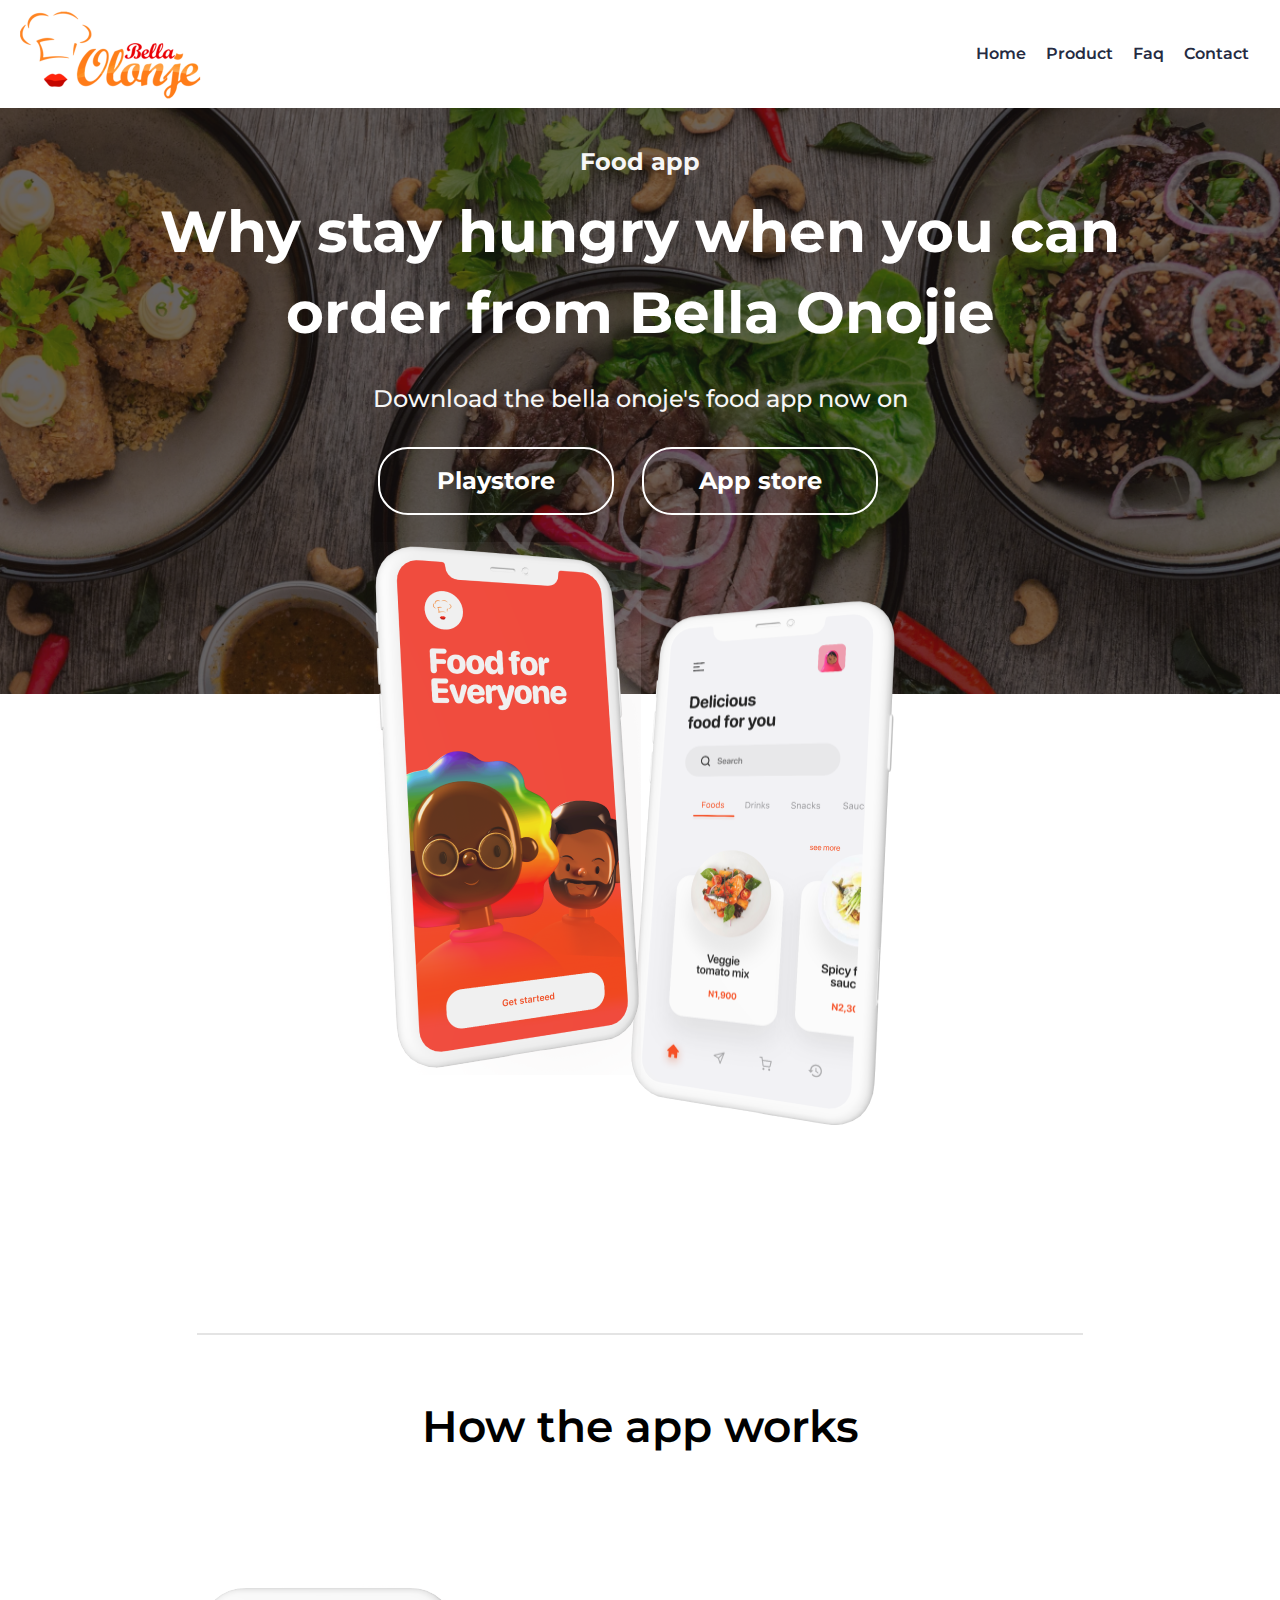
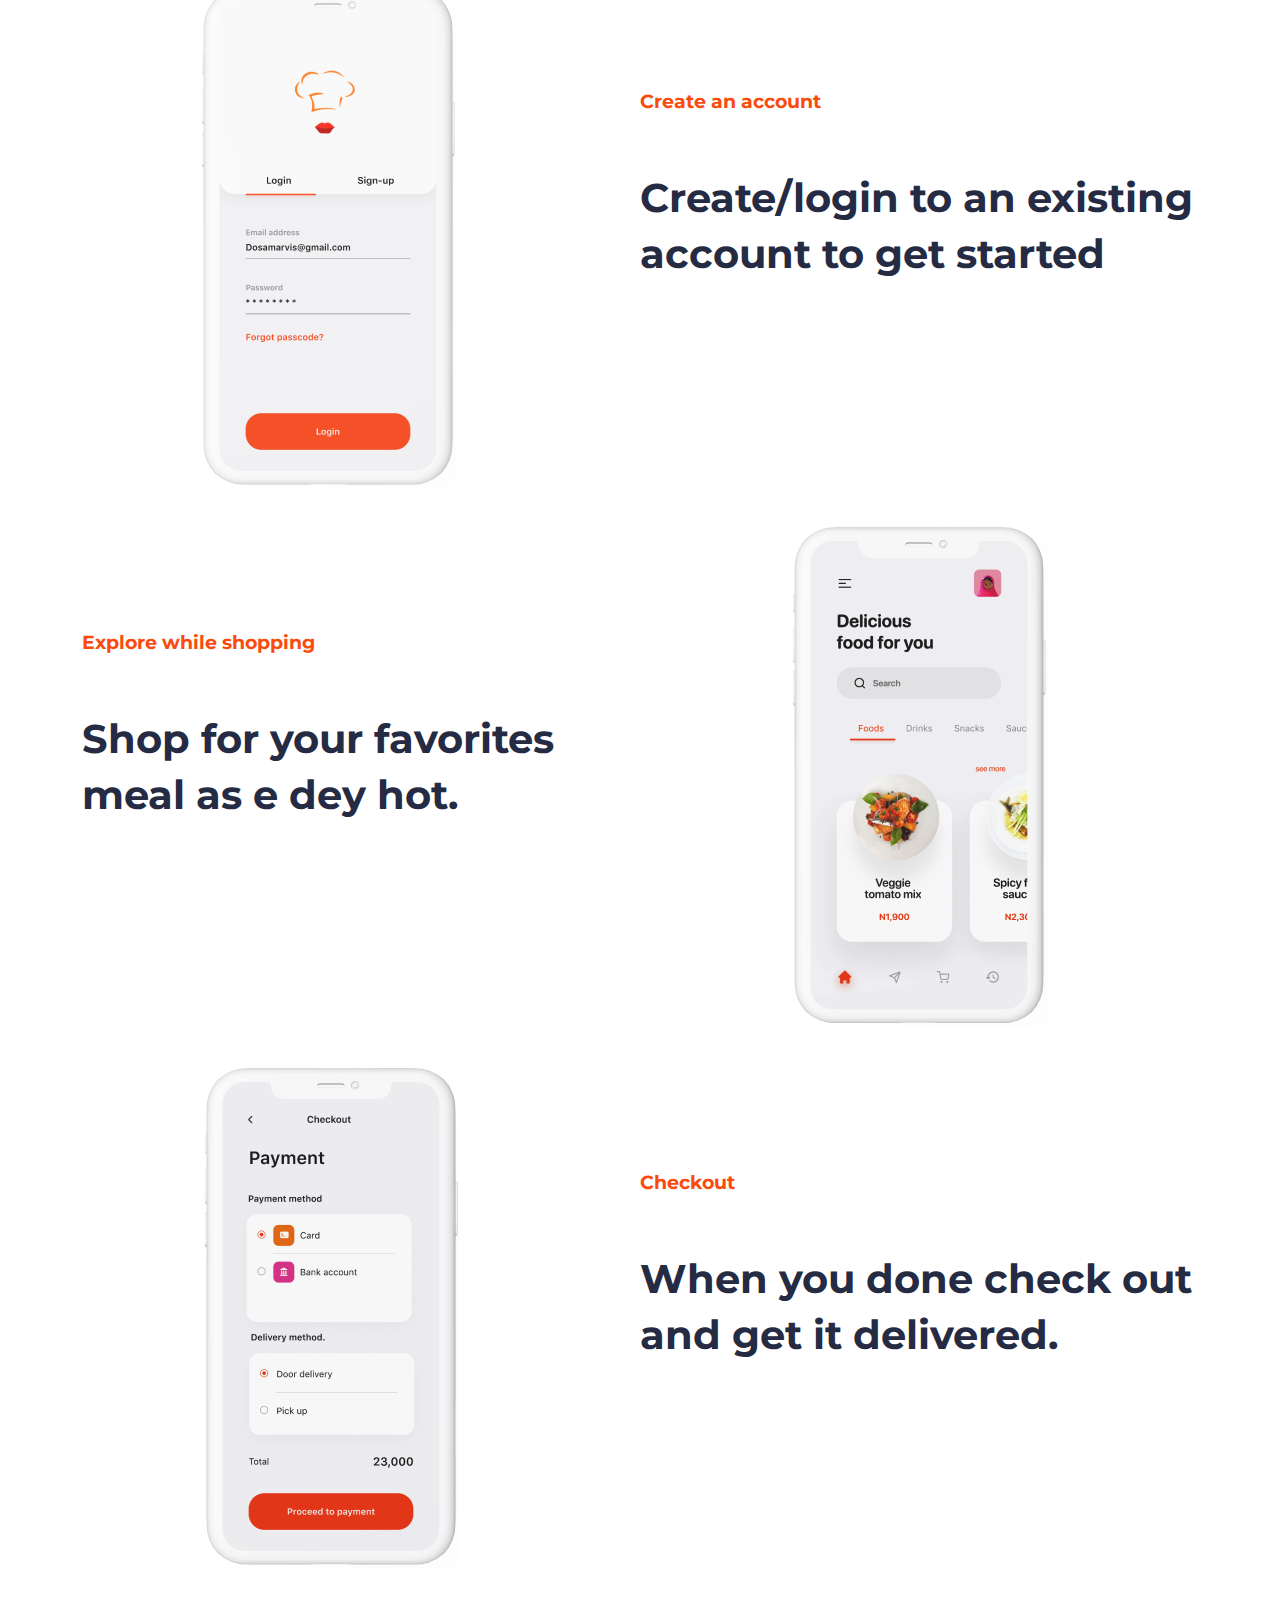
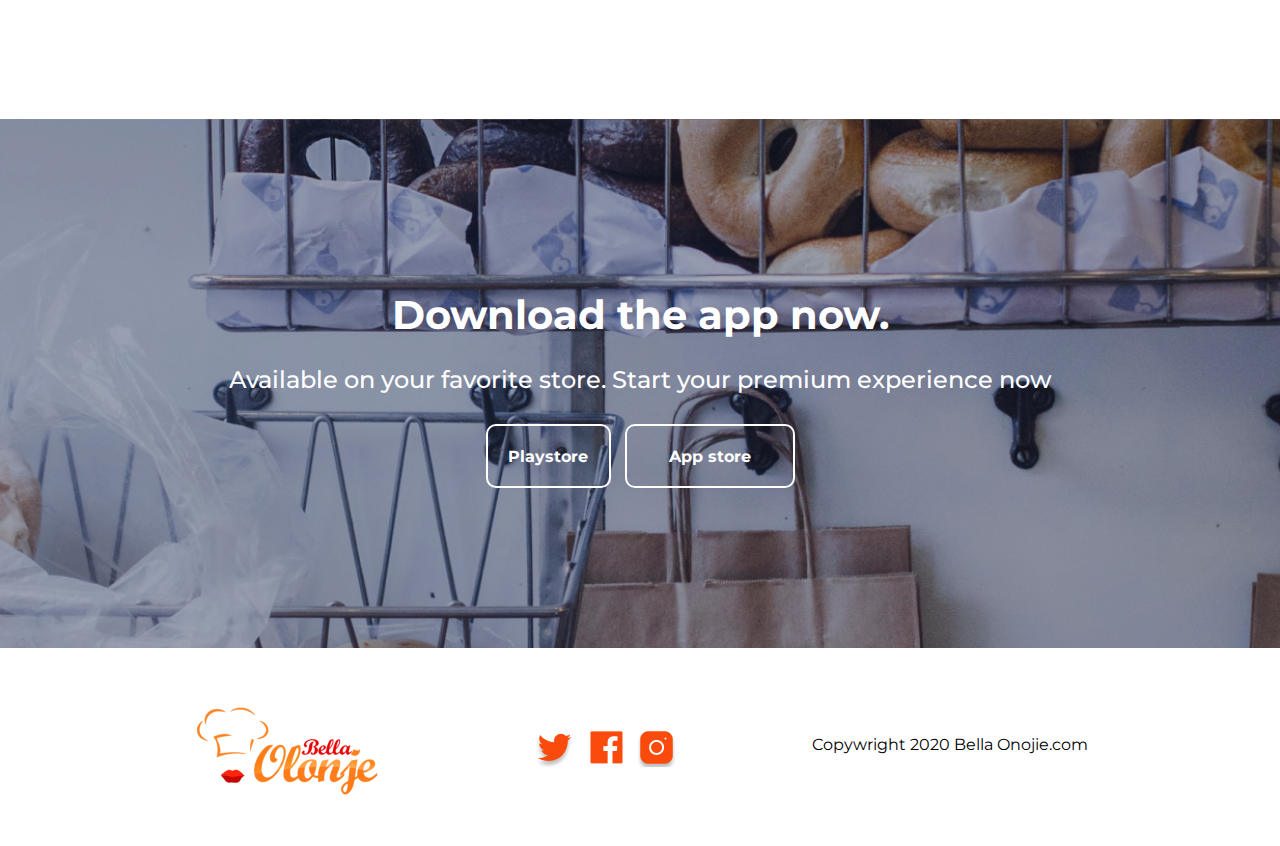
==== index.html @ 8e87dbd0 "fix footer" ====
<!DOCTYPE html>
<html lang="en">

<head>
    <meta charset="UTF-8">
    <meta name="viewport" content="width=device-width, initial-scale=1.0">
    <title>Document</title>
    <link rel="stylesheet" href="css/main.css">

    <!-- fonts -->
    <link rel="preconnect" href="https://fonts.googleapis.com">
    <link rel="preconnect" href="https://fonts.gstatic.com" crossorigin>
    <link href="https://fonts.googleapis.com/css2?family=Montserrat:ital,wght@0,100..900;1,100..900&display=swap"
        rel="stylesheet">
</head>

<body>
    <div class="container">
        <header class="main-head">

            <!-- navigation items -->
            <nav class="main-nav">
                <div class="navdiv">

                    <!-- nav logo -->
                    <div class="logo-container">
                        <img src='images/logo.png' alt="logo" class="logo" />
                    </div>

                    <!-- word items nav -->
                    <ul>
                        <li class="not-burger"><a href="#home">Home</a></li>
                        <li class="not-burger"><a href="#product">Product</a></li>
                        <li class="not-burger"><a href="#faq">Faq</a></li>
                        <li class="not-burger"><a href="#contact">Contact</a></li>
                        <li class="burger"><a href="#burger">&#9776;</a></li>
                    </ul>

                </div>

            </nav>

        </header>

        <!-- start of main content -->

        <main class="content">
            <!-- app section -->
            <div class="background">
                <div class="foodapp">
                    <h1>Food app</h1>
                    <h2>Why stay hungry when you can order from Bella Onojie</h2>
                    <h4>Download the bella onoje&#39;s food app now on </h4>
                    <button class="playstore" id="playstore">Playstore</button>
                    <button class="appstore" id="appstore">App store</button>
                </div>
            </div>

            <!-- images for app -->
            <div class="appimages">
                <img src="images/phone-one.png" alt="app-phone-one" class="phoneone">
                <img src="images/phone-two.png" alt="app-phone-two" class="phonetwo">
            </div>

            <!-- how the app works page cut off -->
            <div class="app-works">
                <p>How the app works</p>
                <hr>
            </div>

            <div class="cards-container">
                <!-- create an account section -->
                <div class="account card">
                    <div class="accountwords">
                        <h3>Create an account</h3>
                        <h2>Create/login to an existing account to get started</h2>
                        <h4>An account is created with your email and a desired password</h4>
                    </div>

                    <div class="accountphone">
                        <img src="images/phone-three.png" alt="account-phone" class="phone-three">
                    </div>

                </div>

                <!-- explore while shopping section -->
                <div class="shopping card">
                    <div class="shoppingwords">
                        <h3>Explore while shopping</h3>
                        <h2>Shop for your favorites meal as e dey hot.</h2>
                        <h4>Shop for your favorite meals or drinks and enjoy while doing it.</h4>
                    </div>

                    <div class="shoppingphone">
                        <img src="images/phone-four.png" alt="shopping-phone" class="phone-four">
                    </div>

                </div>

                <!-- checkout section -->
                <div class="checkout card">
                    <div class="checkoutwords">
                        <h3>Checkout</h3>
                        <h2>When you done check out and get it delivered.</h2>
                        <h4>When you done check out and get it delivered with ease.</h4>
                    </div>

                    <div class="checkoutphone">
                        <img src="images/phone-five.png" alt="checkout-phone" class="phone-five">
                    </div>

                </div>

            </div>

            <!-- DOWNLOAD AT BOTTOM OF PAGE -->

            <!-- download the app section mobile -->
            <div class="mobile-download">
                <h2>Download the app now.</h2>
                <h4>Most calendars are designed for teams.</h4>
                <button class="buynow" id="buynow">Buy now</button>
                <button class="tryfree" id="tryfree">Try for free</button>
            </div>

            <!-- download the app section desktop -->
            <div class="background-footer">
            <div class="desktop-download">
                <h2>Download the app now.</h2>
                <h4>Available on your favorite store. Start your premium experience now</h4>
                <button class="playstore-download" id="play-down">Playstore</button>
                <button class="appstore-download" id="app-down">App store</button>
            </div>
        </div>

        </main>
        <!-- end of main content -->

        <!-- footer -->
        <footer class="footer">
            <!-- mobile footer -->
            <div class="mobile-footer" id="mobile-footer">
                <img src="images/twitter.png" alt="twitter" class="twitter">
                <img src="images/facebook.png" alt="facebook" class="facebook">
                <img src="images/linkedin.png" alt="linkedin" class="linkedin">
                <p>Just type what's on your mind and we'll</p>
            </div>

            <!-- desktop footer -->
            
            <div class="desktop-footer" id="desktop-footer">
                <img src="images/logo.png" alt="logofooter" class="logofooter">
                
                <div class="socials">
                <img src="images/twitter.png" alt="twitter" class="twitter">
                <img src="images/facebook.png" alt="facebook" class="facebook">
                <img src="images/instragram.png" alt="instragram" class="instagram">
                </div>
                
                <p>Copywright 2020 Bella Onojie.com</p>
            </div>
        

        </footer>
    </div>
</body>

</html>
---- css/main.css ----
/* -------------- */

/* MOBILE WEBSITE STYLES */

/* -------------- */

/* -------------- */

/* MAIN STYLES */

/* -------------- */

/* colour variables */
body {
    --color1: #000000;
    --color2: #ffffff;
    --color3: #737373;
    --colorH2: #252B42;
    --color4: #FA4A0C;
    --color5: #E4E4E4;
    --color6: #BDBDBD;
    --color7: #FAFAFA;
    --color8: #F6F6F6;
}

/* buttons font */
button {
    font-family: "Montserrat", sans-serif;
}

/* text styling for body*/
body {
    text-align: center;
    margin: 0 auto;
}

/* font for website */
html {
    font-family: "Montserrat", sans-serif;
    font-optical-sizing: auto;
    box-sizing: border-box;
}

/* font styling for the h and p (sizing and colour) */
h1 {
    font-size: 16px;
    font-weight: bold;
    color: var(--color3);
}

h2 {
    font-size: 40px;
    font-weight: bold;
    color: var(--colorH2);
}

h4 {
    font-size: 24px;
    font-weight: 500;
    color: var(--color3)
}

h1, h2, h3, h4, h5, p {
    margin: 0.2em 0 0.5em;
}

/* ------------------- */

/* BODY STYLING */

/* ------------------- */

/* space on top of card */
.foodapp {
    padding-top: 2em;
}

/* background colour to content */
.content {
    background-color: var(--color7);
}

/* add spacing in body lines */
body {
    line-height: 1.4;
}

/* button styling */
.appstore, .playstore {
    font-size: 24px;
    font-weight: bold;
    color: var(--color4);
    background-color: var(--color2);
    border-color: var(--color4);
    border-radius: 30px;
    width: 236px;
    height: 68px;
    border-style: solid;
}

/* display buttons on top of each other */
.playstore,
.appstore {
    display: block;
    width: 200px;
    margin: 0.8em auto;
}

/* change colour on hover */
.playstore:hover,
.appstore:hover {
    color: var(--color2);
    background-color: var(--color4);
    transition: color 0.3s;
    transition: background-color 0.3s;
}

/* first couple of images styling */
.appimages {
    display: flex;
    justify-content: center;
    padding: 3em;
}

/* first phone styling to be on top of left image and slightly higher */
.phoneone {
    margin-right: -20px;
    z-index: 1;
    margin-bottom: 50px;
}

/* second phone styling to be lower while keeping same image size */
.phonetwo {
    top: 50px;
    margin-top: 50px;
}

/* how the app works styling */
.app-works p {
    font-size: 24px;
    font-weight: 600;
    color: var(--color1);
    padding-bottom: 2em;
}

/* horizontal line styling */
.app-works hr {
    border-color: var(--color5);
    border-width: 1.5px;
    border-style: solid;
}

/* -------------- */

/* CARDS STYLING */

/* -------------- */

/* spacing and colour for h3 */
.card h3 {
    color: var(--color4);
    padding: 2em;
}

/* spacing for h4 */
.card h4 {
    margin-top: 2em;
}

/* center images */
.card img {
    justify-content: center;
}

/* add spacing from the left and right for all cards */
.card {
    margin: 1em;
}

/* -------------- */

/* NAV STYLING */

/* -------------- */

/* remove text decoration for items */
*{
    text-decoration: none;
}

/* resize logo */
.logo img{
    height: 51px;
}

/* add padding to whole nav */
.main-nav{
    padding-right: 15px;
    padding-left: 15px;
}

/* display flex to nav container items and center */
.navdiv{
    display: flex; 
    align-items: center; 
    justify-content: space-between;
}

/* removing styling to li and place inline */
li{
    list-style: none; 
    display: inline-block;
}

/* styling for words in nav*/
li a{
    color: var(--colorH2);
    margin-right: 1em;
    transition: color 0.3s;
    font-weight: 600;
}

/* remove icon for hamburger menu */
.burger{
    display: none;
}

/* hover styling for nav items */
li a:hover {
    color: var(--color4);
}

/* display hamburger icon for mobile layout */
@media(max-width: 600px) {
    .burger{
        display: block;
    }
    .not-burger {
        display: none;
    }
}

/* --------------------------- */

/* DOWNLOAD THE APP NOW SECTION*/

/* ----------------------------- */

/* hiding the website download section */
.desktop-download {
    display: none;
}

/* download the app now section */
.mobile-download {
    background-color: var(--colorH2);
    padding-top: 6em;
    padding-bottom: 6em;
    margin-top: 4em;
}

/* change font color */
.mobile-download h2 {
    color: var(--color2);
}

.mobile-download h4 {
    color: var(--color6);
}

/* styling buttons for buynow and tryfree */
.buynow{
    font-size: 16px;
    font-weight: bold;
    color: var(--color2);
    background-color: transparent;
    border-color: var(--color2);
    border-radius: 10px;
    width: 125px;
    height: 64px;
    border-style: solid;
    margin-right: 10px;
}

.tryfree {
    font-size: 16px;
    font-weight: bold;
    color: var(--color2);
    background-color: transparent;
    border-color: var(--color2);
    border-radius: 10px;
    width: 170px;
    height: 64px;
    border-style: solid;
}

/* display buttons side by side */
.buynow,.tryfree {
    display: inline-block;
    vertical-align: top;
}

/* button hover effect */
.buynow:hover,.tryfree:hover {
    border: none;
    background-color: var(--color4);
    transition: border 0.3s;
    transition: background-color 0.3s;
}

/* ------------------- */

/* footer section */

/* ------------------- */

/* hide desktop footer */
.desktop-footer {
    display: none;
}

/* mobile footer styling */
.mobile-footer {
    padding: 2.5em;
}

/* -------------- */

/* DESKTOP STYLES */

/* -------------- */

@media screen and (min-width:600px) {
    /* change background colour */
    .content {
        background-color: var(--color2);
    }

    /* add background image */
    .background {
        background-image: url(../images/background.png);
        background-position: center;
        background-size: cover;
        padding-bottom: 10em;
        height: auto;
    }
    
    /* food app fonts resizing for desktop, and spacing */
    h1 {
        font-size: 24px;
        color: var(--color8);
    }

    .foodapp h2 {
        font-size: 58px;
        color: var(--color2);
        margin-right: 2em;
        margin-left: 2em;
    }

    .foodapp h4 {
        color: var(--color8);
        font-size: 24px;
    }

    /* redesign buttons */
    .playstore, .appstore {
        background-color: transparent;
        border-color: var(--color2);
        color: var(--color2);
        width: 236px;
        height: 68px;
    }

    /* button hover effect */
    .playstore:hover, .appstore:hover {
        border: none;
    }

    /* reformat placement of buttons*/
    .playstore, .appstore {
        display: inline-block;
        margin-right: 1em;
    }

    /* translate first couple of images up */
    .appimages {
        transform: translateY(-200px);
        padding-bottom: 0;
    }

    /* move horizontal line about "how the app works" */
    .app-works {
        display: flex;
        flex-direction: column;
    }

    /* reformat horizontal line */
    .app-works hr {
        order: -1;
        width: 884px;
    }

    /* redesign "how the app works" */
    .app-works p {
        font-size: 44px;
        padding-top: 1em;
    }

    /* formatting cards */

    .cards-container {
        display: flex;
        justify-content: center;
        align-items: center;
        flex-wrap: wrap;
    }
    
    /* flex */
    .card {
        display: flex;
        margin: 1em;
        flex-direction: row;
    }

    .accountwords, .checkoutwords {
        display: flex;
        flex-direction: column;
        text-align: left;
        justify-content: center;
        width: 50%;
    }

    .accountphone, .checkoutphone {
        order: -1;
        width: 50%;
    }

    .accountwords h3, .checkoutwords h3 {
        padding-left: 0;
    }

    /* explore */
    .shoppingwords {
        display: flex;
        flex-direction: column;
        text-align: left;
        justify-content: center;
        width: 50%;
    }

    .shoppingphone {
        width: 50%;
    }

    .shoppingwords h3 {
        padding-left: 0;
    }

    .mobile-download {
        display: none;
    }

    .desktop-download{
        display: block;
    }

    .desktop-download h2, h4 {
        color: var(--color2);
    }

    .background-footer {
        background-image: url(../images/background-two.png);
        background-position: center;
        background-size: cover;
        padding: 10em;
        margin-top: 8em;
        height: auto;
    }

    .playstore-download {
        font-size: 16px;
        font-weight: bold;
        color: var(--color2);
        background-color: transparent;
        border-color: var(--color2);
        border-radius: 10px;
        width: 125px;
        height: 64px;
        border-style: solid;
        margin-right: 10px;
        margin-top: 1em;
    }

    .appstore-download{
        font-size: 16px;
        font-weight: bold;
        color: var(--color2);
        background-color: transparent;
        border-color: var(--color2);
        border-radius: 10px;
        width: 170px;
        height: 64px;
        border-style: solid;
        margin-top: 1em;
    }

    .playstore-download:hover,.appstore-download:hover {
        border: none;
        background-color: var(--color4);
        transition: border 0.3s;
        transition: background-color 0.3s;
    }

    .mobile-footer {
        display: none;
    }

    .desktop-footer {
        display: block;
    }

    /* .desktop-footer {
        display: flex;
        align-items: center; 
        justify-content: space-between; 
        padding: 3em;
        margin-right: 4em;
        margin-left: 4em;

    }
    
    .desktop-footer img {
        margin-right: 1em;
    } */

    .desktop-footer {
        display: flex;
        justify-content: space-between;
        align-items: center;
        padding: 3em;
        max-width: 70%;
        margin: auto;
    }
    
    .logofooter {
        margin-right: auto; /* Push the logo to the left */
    }
    
    .socials {
        display: flex;
        justify-content: center;
        align-items: center;
    }
    
    .socials img {
        margin: 0 5px; /* Adjust the margin between social icons */
    }
    
    .desktop-footer p {
        margin-left: auto;
    }


/* end of media query */
}
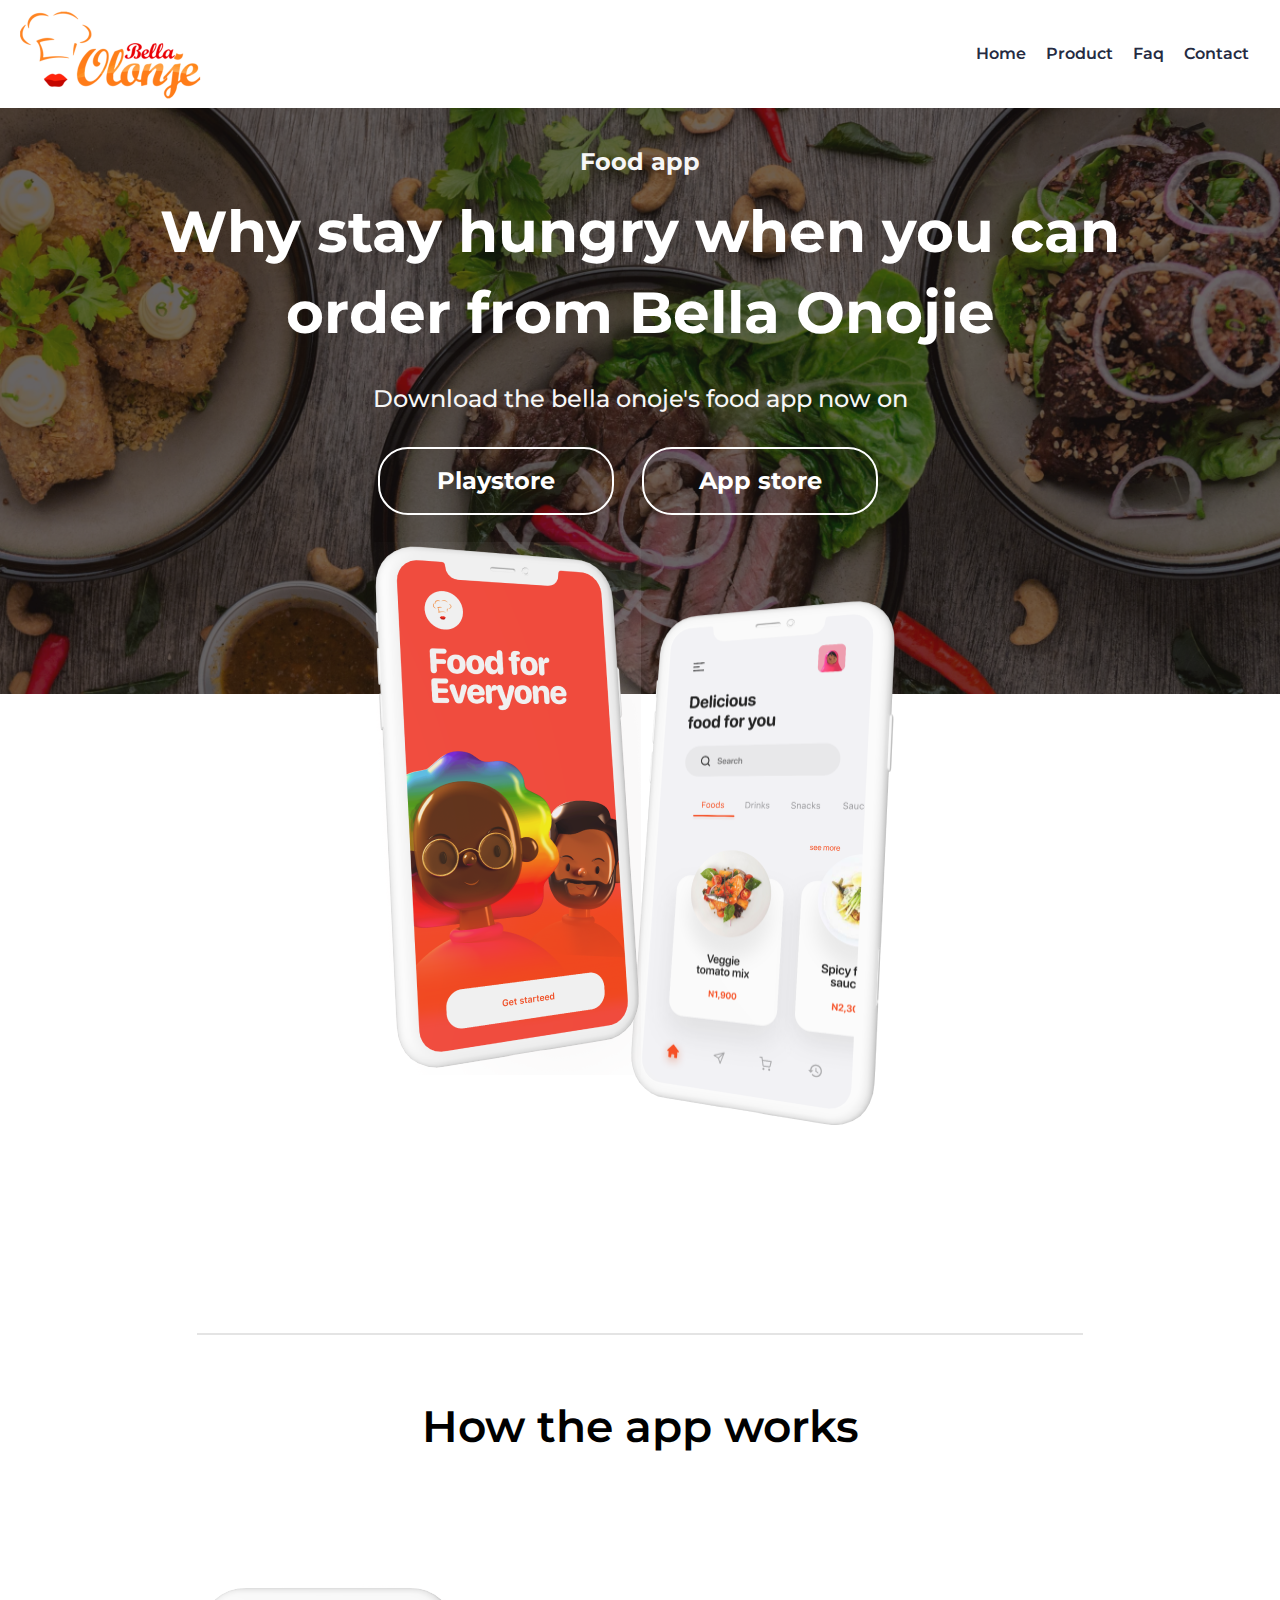
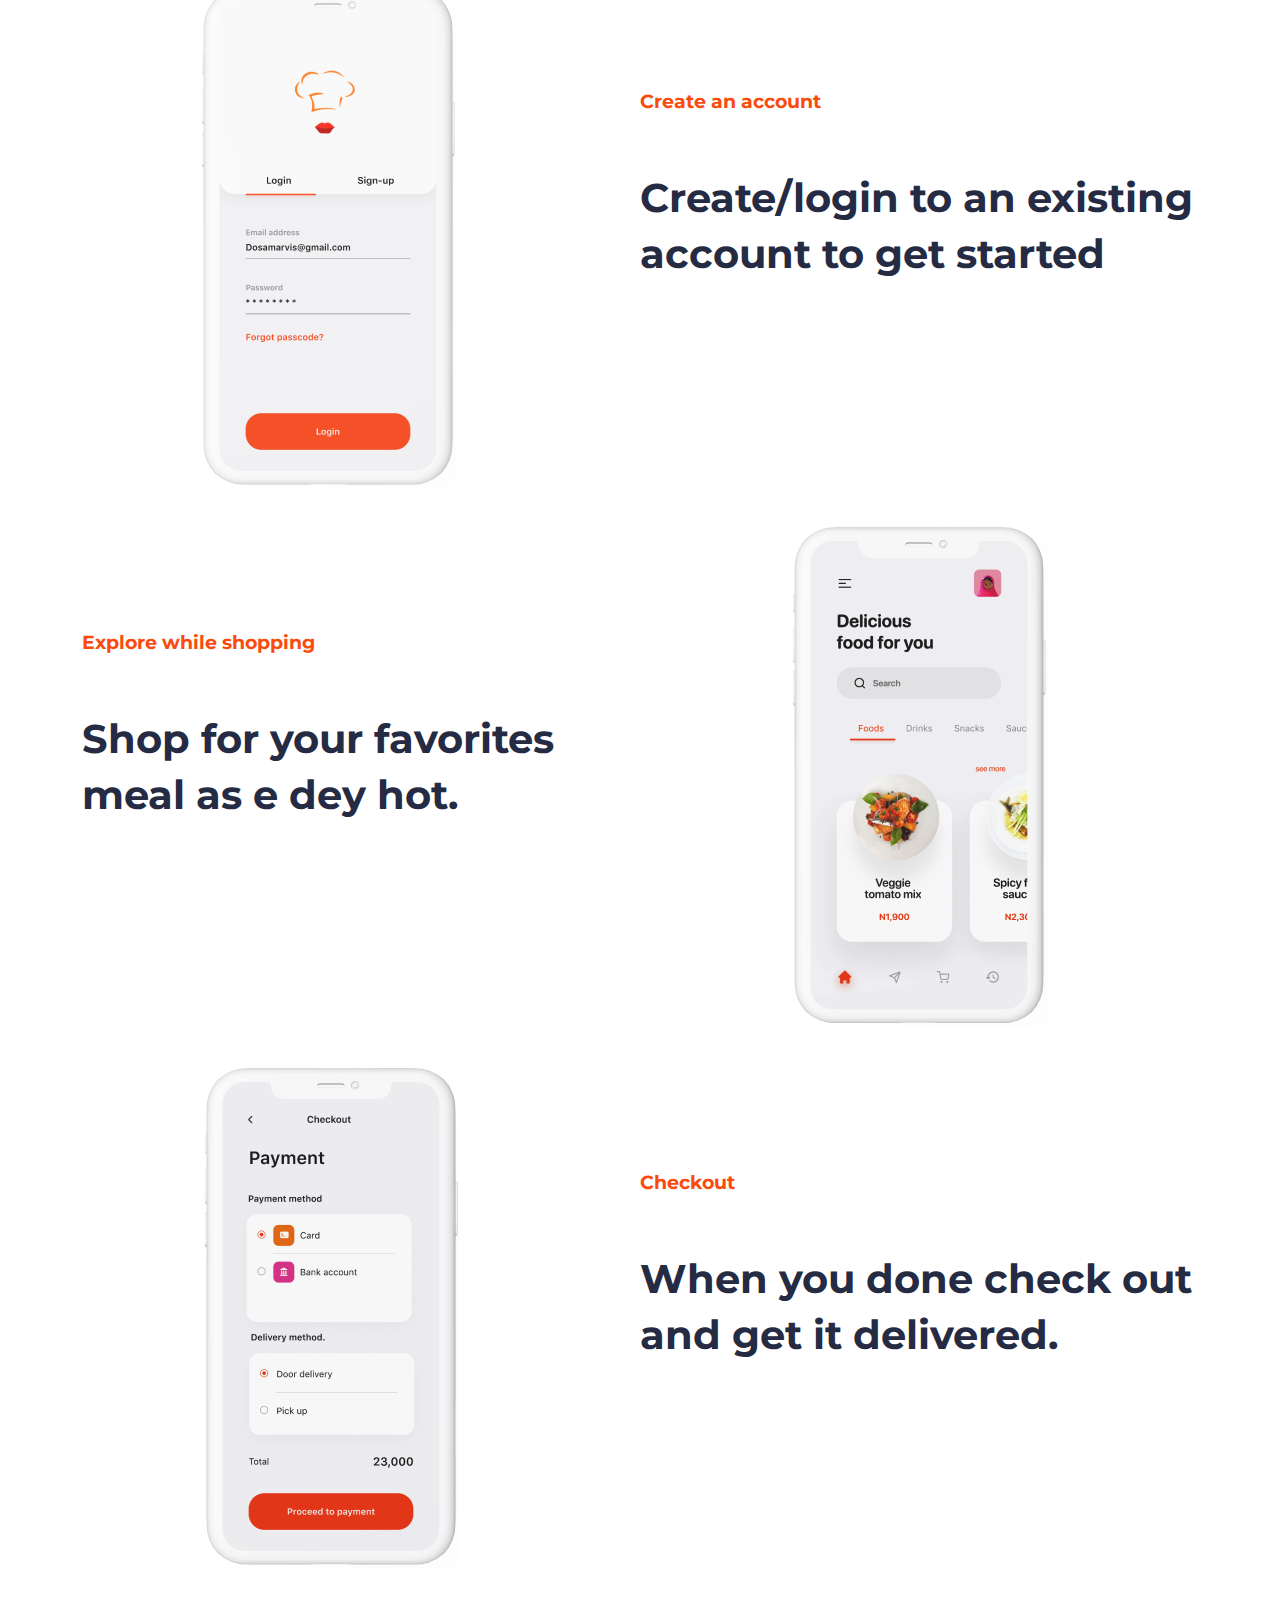
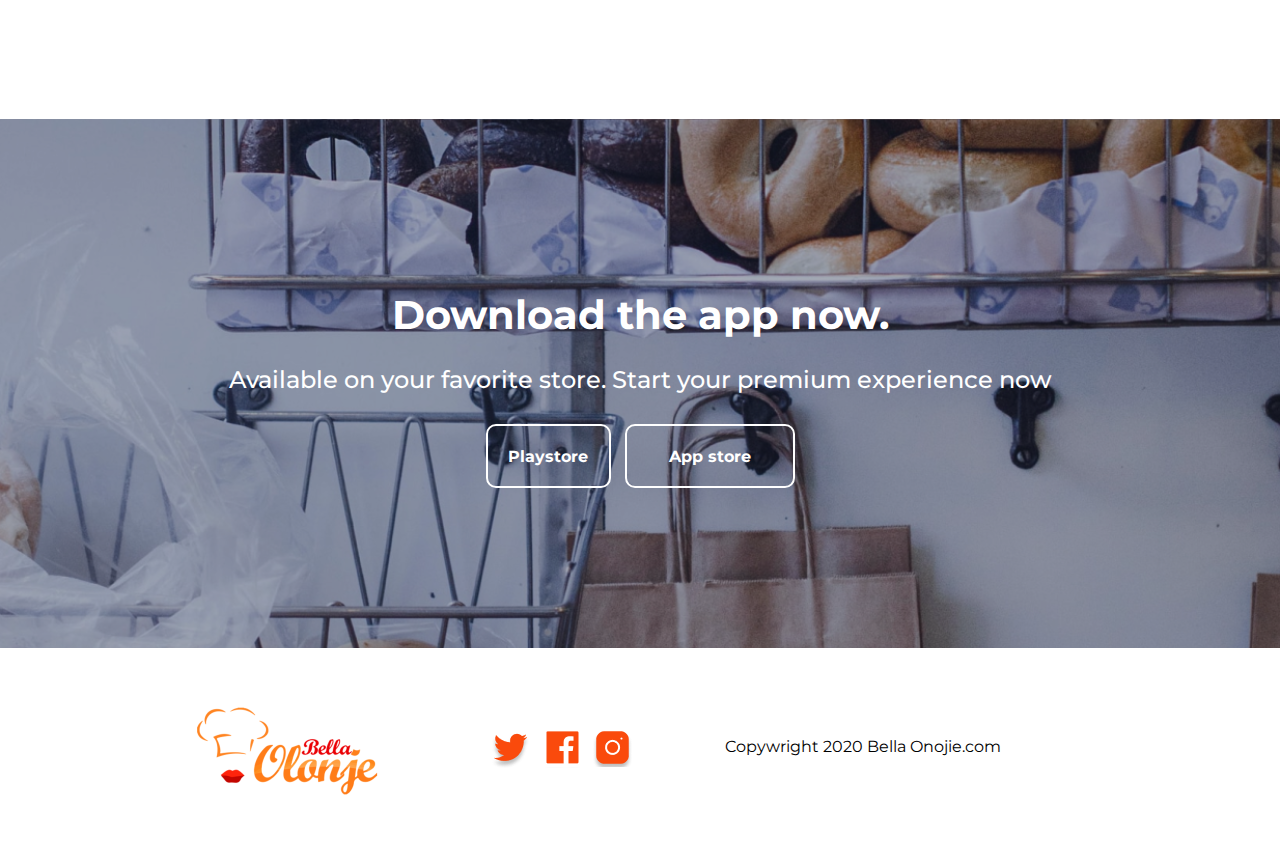
==== commit 4f081a63: "style contact page" ====
--- a/index.html
+++ b/index.html
@@ -4,7 +4,7 @@
 <head>
     <meta charset="UTF-8">
     <meta name="viewport" content="width=device-width, initial-scale=1.0">
-    <title>Document</title>
+    <title>Bella Onojie</title>
     <link rel="stylesheet" href="css/main.css">
 
     <!-- fonts -->
@@ -29,10 +29,10 @@
 
                     <!-- word items nav -->
                     <ul>
-                        <li class="not-burger"><a href="#home">Home</a></li>
+                        <li class="not-burger"><a href="index.html">Home</a></li>
                         <li class="not-burger"><a href="#product">Product</a></li>
                         <li class="not-burger"><a href="#faq">Faq</a></li>
-                        <li class="not-burger"><a href="#contact">Contact</a></li>
+                        <li class="not-burger"><a href="contact.html">Contact</a></li>
                         <li class="burger"><a href="#burger">&#9776;</a></li>
                     </ul>
 
--- a/css/main.css
+++ b/css/main.css
@@ -37,7 +37,6 @@
 /* font for website */
 html {
     font-family: "Montserrat", sans-serif;
-    font-optical-sizing: auto;
     box-sizing: border-box;
 }
 
@@ -324,6 +323,71 @@
     padding: 2.5em;
 }
 
+/* ------------------- */
+
+/* contact page */
+
+/* ------------------- */
+
+.contact-title {
+    background-color: var(--color7);
+    padding: 6em;
+    margin-bottom: 3em;
+}
+
+.form-input {
+    display: flex;
+    flex-direction: column;
+    align-items: center;
+}
+
+
+.form-input input[type="text"],
+.form-input input[type="email"],
+.form-input textarea {
+    width: 80%; 
+    box-sizing: border-box; 
+    padding: 10px;
+    border-color: var(--color4); 
+    border-style: solid;
+    border-width: 2px;
+}
+
+/* Adjust the spacing between form elements */
+.form-input label {
+    margin-bottom: 1em;
+}
+
+/* button styling */
+.form-input input[type="submit"]{
+    font-size: 20px;
+    color: var(--color4);
+    background-color: transparent;
+    border-color: var(--color4);
+    border-radius: 10px;
+    border-style: solid;
+    font-family: "Montserrat", sans-serif;
+}
+
+.form-input input[type="submit"]:hover {
+    color: var(--color2);
+    background-color: var(--color4);
+    transition: color 0.3s;
+    transition: background-color 0.3s;
+}
+
+.contact-title h3{
+    color: var(--color3);
+    padding-bottom: 2em;
+}
+
+/* styling the horizontal line */
+.contact-title hr{
+    border-color: var(--color3);
+    border-width: 1.5px;
+    border-style: solid;
+}
+
 /* -------------- */
 
 /* DESKTOP STYLES */
@@ -520,20 +584,6 @@
         display: block;
     }
 
-    /* .desktop-footer {
-        display: flex;
-        align-items: center; 
-        justify-content: space-between; 
-        padding: 3em;
-        margin-right: 4em;
-        margin-left: 4em;
-
-    }
-    
-    .desktop-footer img {
-        margin-right: 1em;
-    } */
-
     .desktop-footer {
         display: flex;
         justify-content: space-between;
@@ -558,9 +608,14 @@
     }
     
     .desktop-footer p {
-        margin-left: auto;
-    }
-
+       margin: 0 auto;
+    }
+
+    .form-input input[type="text"],
+    .form-input input[type="email"],
+    .form-input textarea {
+        width: 50%; 
+}
 
 /* end of media query */
 }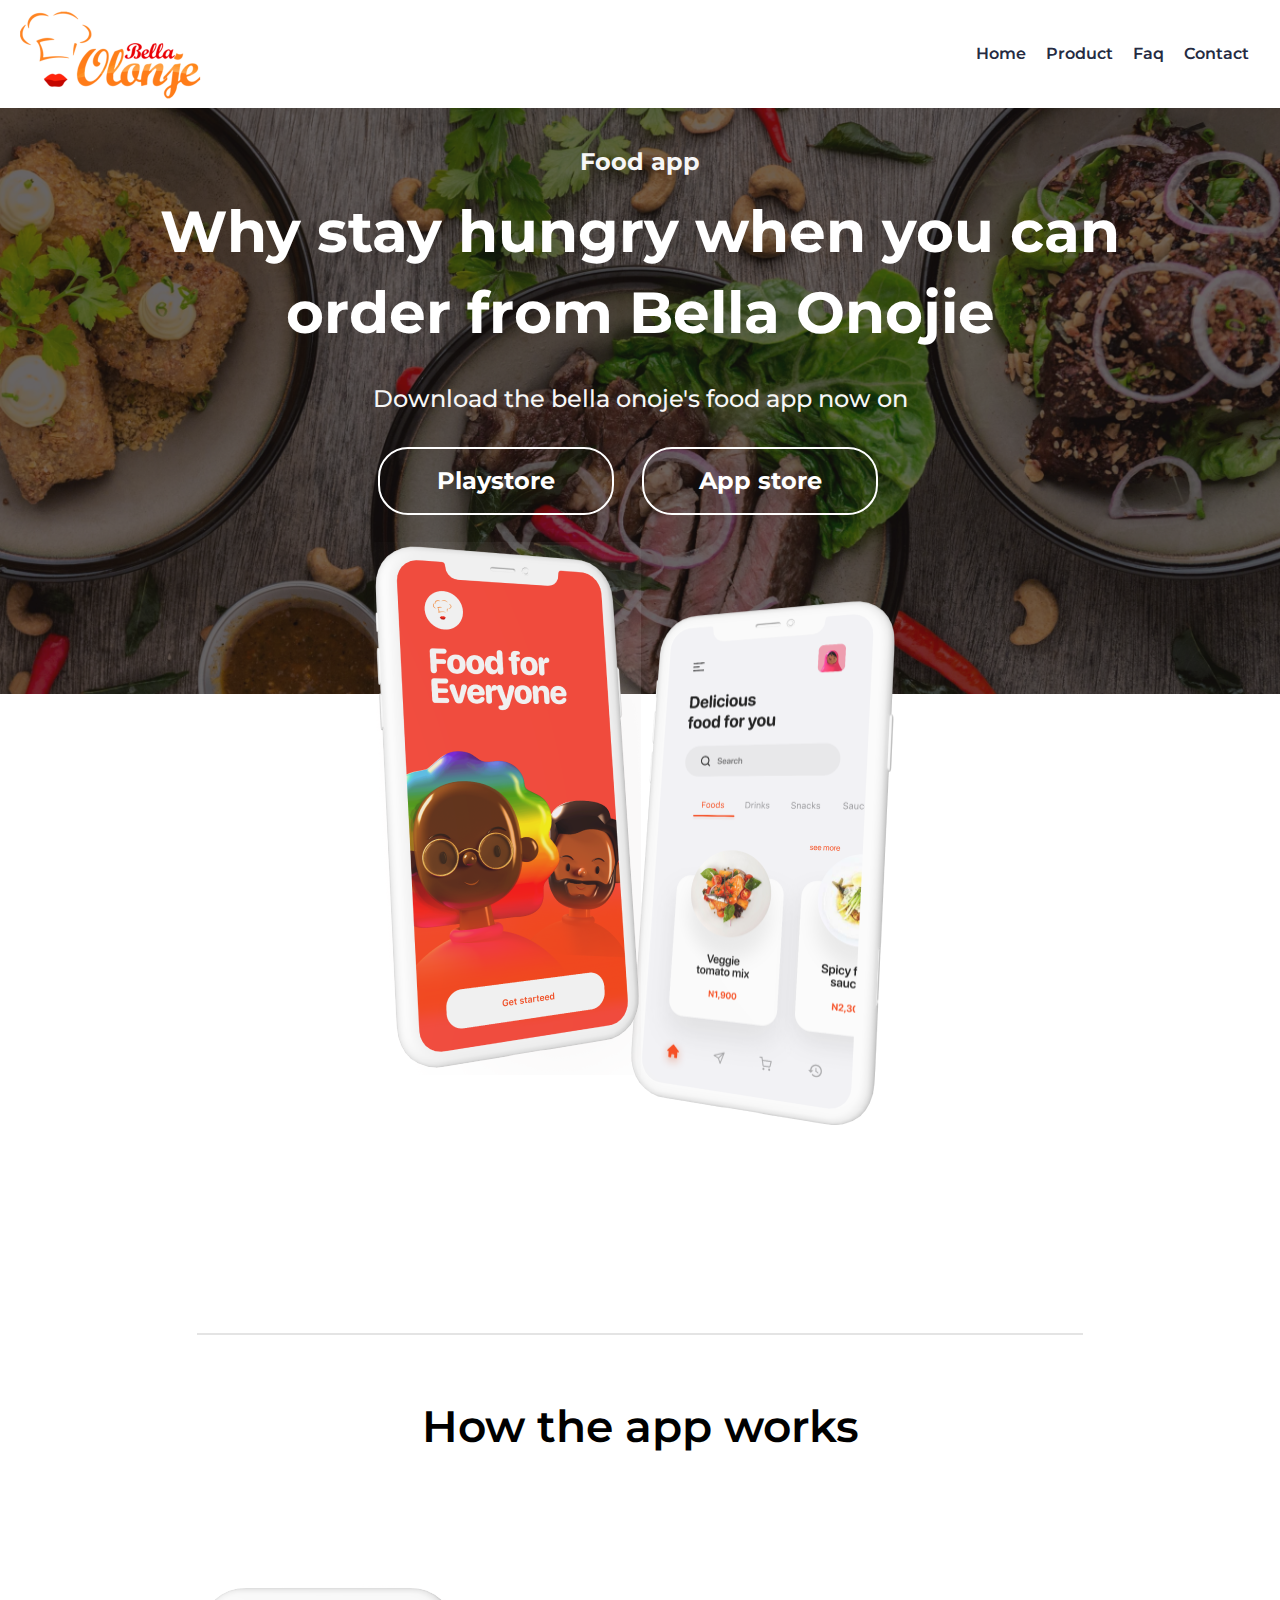
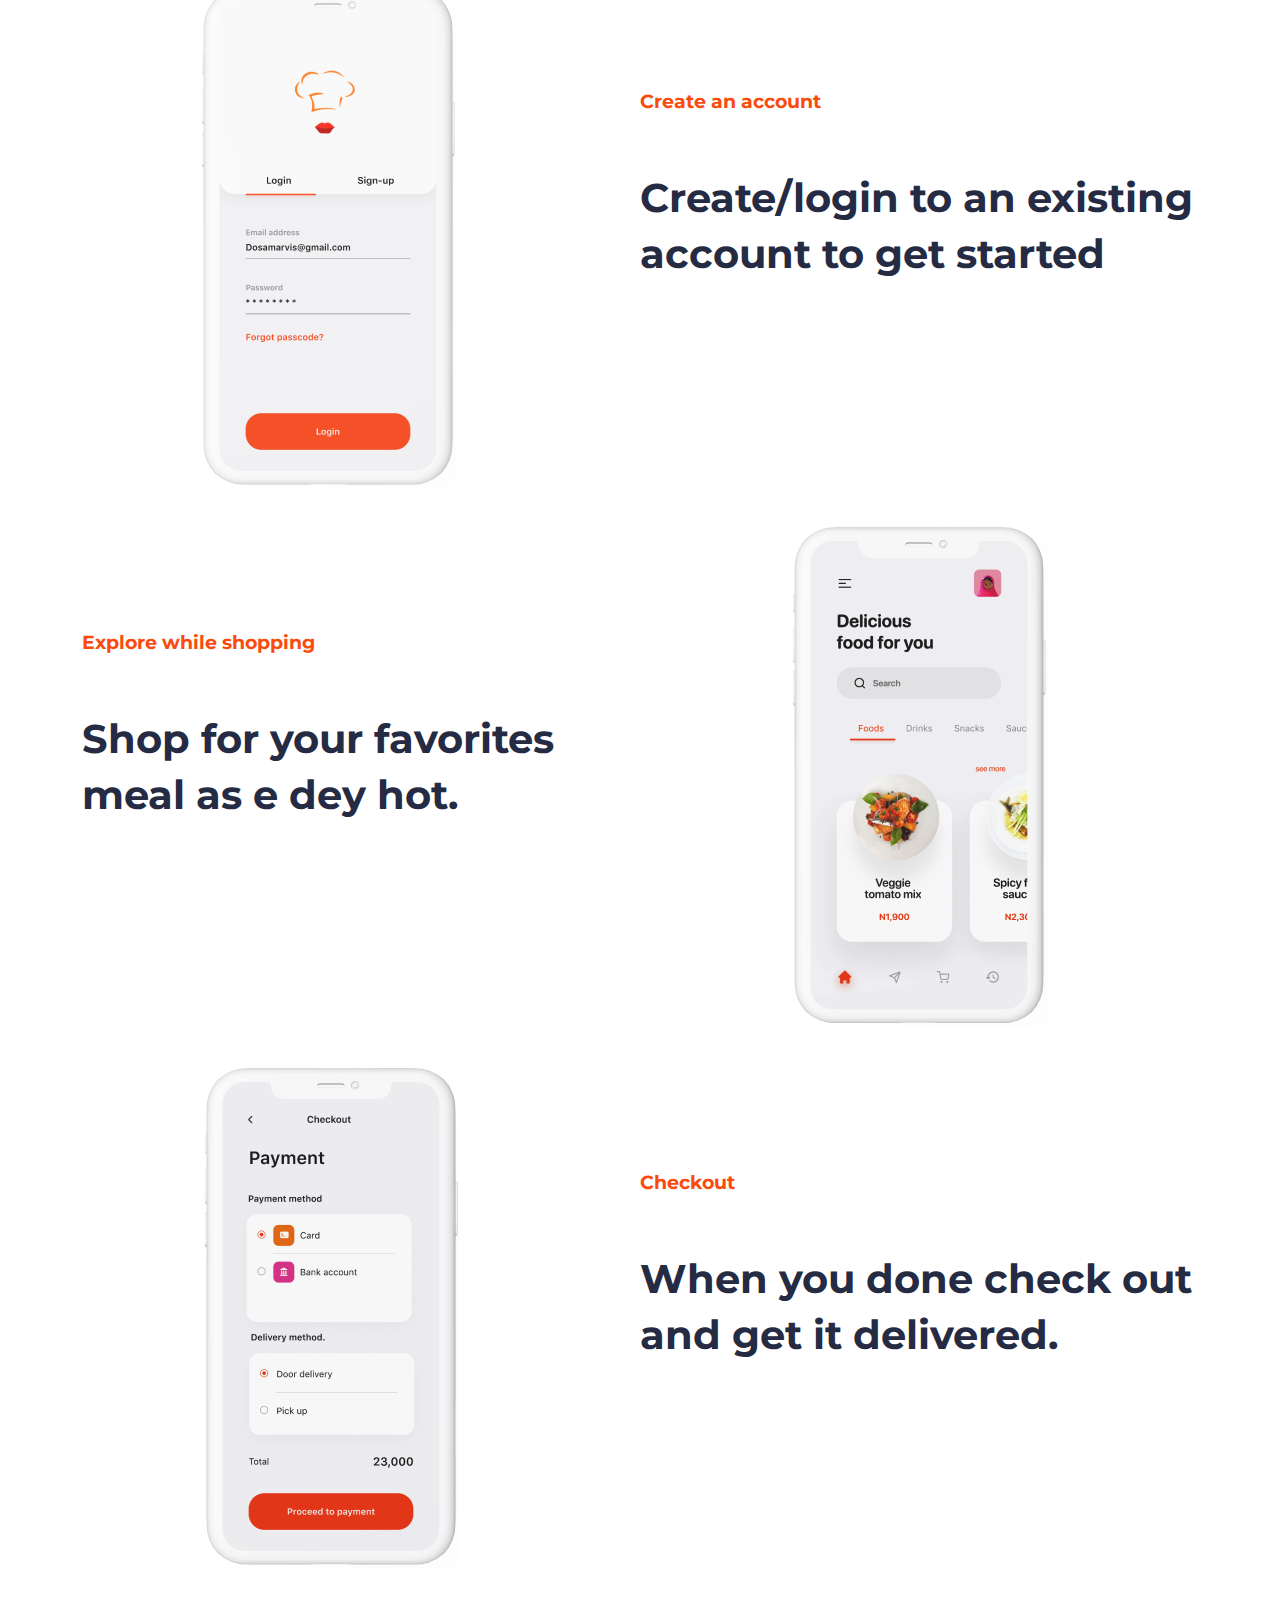
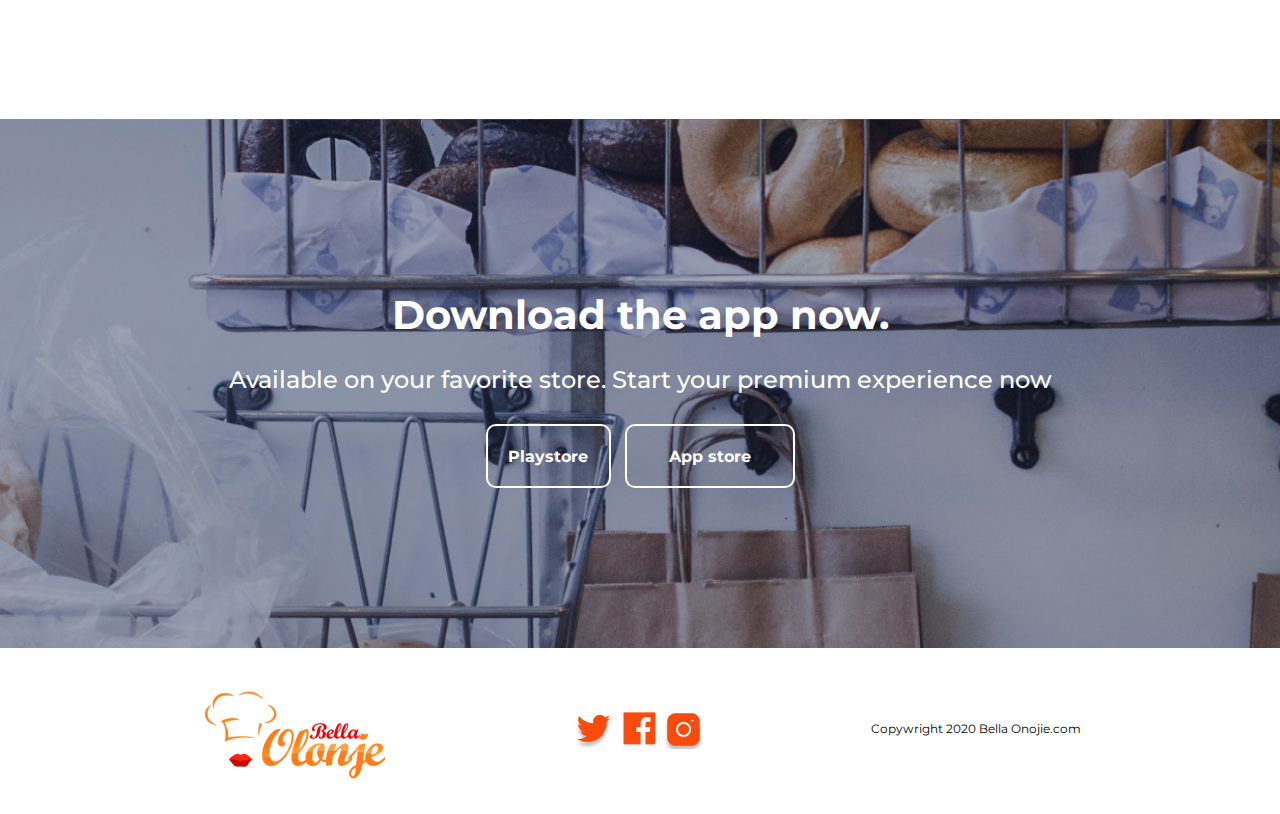
==== commit 6d438b1d: "create products page and style it" ====
--- a/index.html
+++ b/index.html
@@ -30,7 +30,7 @@
                     <!-- word items nav -->
                     <ul>
                         <li class="not-burger"><a href="index.html">Home</a></li>
-                        <li class="not-burger"><a href="#product">Product</a></li>
+                        <li class="not-burger"><a href="product.html">Product</a></li>
                         <li class="not-burger"><a href="#faq">Faq</a></li>
                         <li class="not-burger"><a href="contact.html">Contact</a></li>
                         <li class="burger"><a href="#burger">&#9776;</a></li>
--- a/css/main.css
+++ b/css/main.css
@@ -59,7 +59,12 @@
     color: var(--color3)
 }
 
-h1, h2, h3, h4, h5, p {
+h1,
+h2,
+h3,
+h4,
+h5,
+p {
     margin: 0.2em 0 0.5em;
 }
 
@@ -85,7 +90,8 @@
 }
 
 /* button styling */
-.appstore, .playstore {
+.appstore,
+.playstore {
     font-size: 24px;
     font-weight: bold;
     color: var(--color4);
@@ -183,36 +189,36 @@
 /* -------------- */
 
 /* remove text decoration for items */
-*{
+* {
     text-decoration: none;
 }
 
 /* resize logo */
-.logo img{
+.logo img {
     height: 51px;
 }
 
 /* add padding to whole nav */
-.main-nav{
+.main-nav {
     padding-right: 15px;
     padding-left: 15px;
 }
 
 /* display flex to nav container items and center */
-.navdiv{
-    display: flex; 
-    align-items: center; 
+.navdiv {
+    display: flex;
+    align-items: center;
     justify-content: space-between;
 }
 
 /* removing styling to li and place inline */
-li{
-    list-style: none; 
+li {
+    list-style: none;
     display: inline-block;
 }
 
 /* styling for words in nav*/
-li a{
+li a {
     color: var(--colorH2);
     margin-right: 1em;
     transition: color 0.3s;
@@ -220,7 +226,7 @@
 }
 
 /* remove icon for hamburger menu */
-.burger{
+.burger {
     display: none;
 }
 
@@ -231,9 +237,10 @@
 
 /* display hamburger icon for mobile layout */
 @media(max-width: 600px) {
-    .burger{
+    .burger {
         display: block;
     }
+
     .not-burger {
         display: none;
     }
@@ -268,7 +275,7 @@
 }
 
 /* styling buttons for buynow and tryfree */
-.buynow{
+.buynow {
     font-size: 16px;
     font-weight: bold;
     color: var(--color2);
@@ -294,13 +301,15 @@
 }
 
 /* display buttons side by side */
-.buynow,.tryfree {
+.buynow,
+.tryfree {
     display: inline-block;
     vertical-align: top;
 }
 
 /* button hover effect */
-.buynow:hover,.tryfree:hover {
+.buynow:hover,
+.tryfree:hover {
     border: none;
     background-color: var(--color4);
     transition: border 0.3s;
@@ -345,10 +354,10 @@
 .form-input input[type="text"],
 .form-input input[type="email"],
 .form-input textarea {
-    width: 80%; 
-    box-sizing: border-box; 
+    width: 80%;
+    box-sizing: border-box;
     padding: 10px;
-    border-color: var(--color4); 
+    border-color: var(--color4);
     border-style: solid;
     border-width: 2px;
 }
@@ -359,7 +368,7 @@
 }
 
 /* button styling */
-.form-input input[type="submit"]{
+.form-input input[type="submit"] {
     font-size: 20px;
     color: var(--color4);
     background-color: transparent;
@@ -376,18 +385,101 @@
     transition: background-color 0.3s;
 }
 
-.contact-title h3{
+.contact-title h3 {
     color: var(--color3);
     padding-bottom: 2em;
 }
 
 /* styling the horizontal line */
-.contact-title hr{
-    border-color: var(--color3);
+.contact-title hr {
+    border-color: var(--color5);
     border-width: 1.5px;
     border-style: solid;
 }
 
+/* button animation styling */
+
+/* button hover effect to get bigger */
+.appstore:hover,
+.playstore:hover,
+.buynow:hover,
+.tryfree:hover,
+.playstore-download:hover,
+.appstore-download:hover,
+.read-more:hover {
+    transform: scale(1.1);
+}
+
+/* active effevt to scale down*/
+.appstore:active,
+.playstore:active,
+.buynow:active,
+.tryfree:active,
+.playstore-download:active,
+.appstore-download:active,
+.read-more:active {
+    transform: scale(0.9);
+    transition-duration: 0.1s;
+}
+
+/* card phone animations */
+@keyframes hovering {
+    0% {
+        transform: scale(1);
+    }
+
+    50% {
+        transform: scale(1.1);
+    }
+
+    100% {
+        transform: scale(1);
+    }
+}
+
+.phone-three,
+.phone-four,
+.phone-five {
+    animation: hovering 3s infinite;
+}
+
+/* product page */
+
+/* card styling */
+.product-cards {
+    display: flex;
+    justify-content: center;
+    align-items: center;
+    flex-direction: column;
+    row-gap: 2em;
+}
+
+.product-card {
+    width: 60%;
+    background-color: var(--color7);
+    border-radius: 10px;
+    border: 1px solid var(--color4);
+    padding: 20px;
+}
+
+.product-card h2 {
+    font-size: 24px;
+}
+
+.read-more {
+    background-color: var(--color4);
+    color: #fff;
+    padding: 10px;
+    border-radius: 5px;
+    text-decoration: none;
+    display: inline-block;
+    transition: background-color 0.3s;
+}
+
+.read-more:hover {
+    background-color: var(--colorH2);
+}
+
 /* -------------- */
 
 /* DESKTOP STYLES */
@@ -395,6 +487,7 @@
 /* -------------- */
 
 @media screen and (min-width:600px) {
+
     /* change background colour */
     .content {
         background-color: var(--color2);
@@ -408,7 +501,7 @@
         padding-bottom: 10em;
         height: auto;
     }
-    
+
     /* food app fonts resizing for desktop, and spacing */
     h1 {
         font-size: 24px;
@@ -428,7 +521,8 @@
     }
 
     /* redesign buttons */
-    .playstore, .appstore {
+    .playstore,
+    .appstore {
         background-color: transparent;
         border-color: var(--color2);
         color: var(--color2);
@@ -437,12 +531,14 @@
     }
 
     /* button hover effect */
-    .playstore:hover, .appstore:hover {
+    .playstore:hover,
+    .appstore:hover {
         border: none;
     }
 
     /* reformat placement of buttons*/
-    .playstore, .appstore {
+    .playstore,
+    .appstore {
         display: inline-block;
         margin-right: 1em;
     }
@@ -479,7 +575,7 @@
         align-items: center;
         flex-wrap: wrap;
     }
-    
+
     /* flex */
     .card {
         display: flex;
@@ -487,7 +583,8 @@
         flex-direction: row;
     }
 
-    .accountwords, .checkoutwords {
+    .accountwords,
+    .checkoutwords {
         display: flex;
         flex-direction: column;
         text-align: left;
@@ -495,12 +592,14 @@
         width: 50%;
     }
 
-    .accountphone, .checkoutphone {
+    .accountphone,
+    .checkoutphone {
         order: -1;
         width: 50%;
     }
 
-    .accountwords h3, .checkoutwords h3 {
+    .accountwords h3,
+    .checkoutwords h3 {
         padding-left: 0;
     }
 
@@ -525,11 +624,12 @@
         display: none;
     }
 
-    .desktop-download{
+    .desktop-download {
         display: block;
     }
 
-    .desktop-download h2, h4 {
+    .desktop-download h2,
+    h4 {
         color: var(--color2);
     }
 
@@ -556,7 +656,7 @@
         margin-top: 1em;
     }
 
-    .appstore-download{
+    .appstore-download {
         font-size: 16px;
         font-weight: bold;
         color: var(--color2);
@@ -569,7 +669,8 @@
         margin-top: 1em;
     }
 
-    .playstore-download:hover,.appstore-download:hover {
+    .playstore-download:hover,
+    .appstore-download:hover {
         border: none;
         background-color: var(--color4);
         transition: border 0.3s;
@@ -580,42 +681,38 @@
         display: none;
     }
 
-    .desktop-footer {
-        display: block;
-    }
+    /* desktop footer styling */
 
     .desktop-footer {
         display: flex;
-        justify-content: space-between;
+        justify-content: space-evenly;
         align-items: center;
-        padding: 3em;
-        max-width: 70%;
-        margin: auto;
-    }
-    
-    .logofooter {
-        margin-right: auto; /* Push the logo to the left */
-    }
-    
-    .socials {
-        display: flex;
-        justify-content: center;
-        align-items: center;
-    }
-    
-    .socials img {
-        margin: 0 5px; /* Adjust the margin between social icons */
-    }
-    
+        padding: 2em;
+
+    }
+
     .desktop-footer p {
-       margin: 0 auto;
+        font-size: 12px;
     }
 
     .form-input input[type="text"],
     .form-input input[type="email"],
     .form-input textarea {
-        width: 50%; 
-}
-
-/* end of media query */
+        width: 50%;
+    }
+
+    /* products page */
+    .product-cards {
+        display: flex;
+        justify-content: center;
+        flex-direction: row;
+        justify-content: space-around;
+        padding: 3em;
+    }
+
+    .product-card {
+        margin: 1em;
+    }
+
+    /* end of media query */
 }